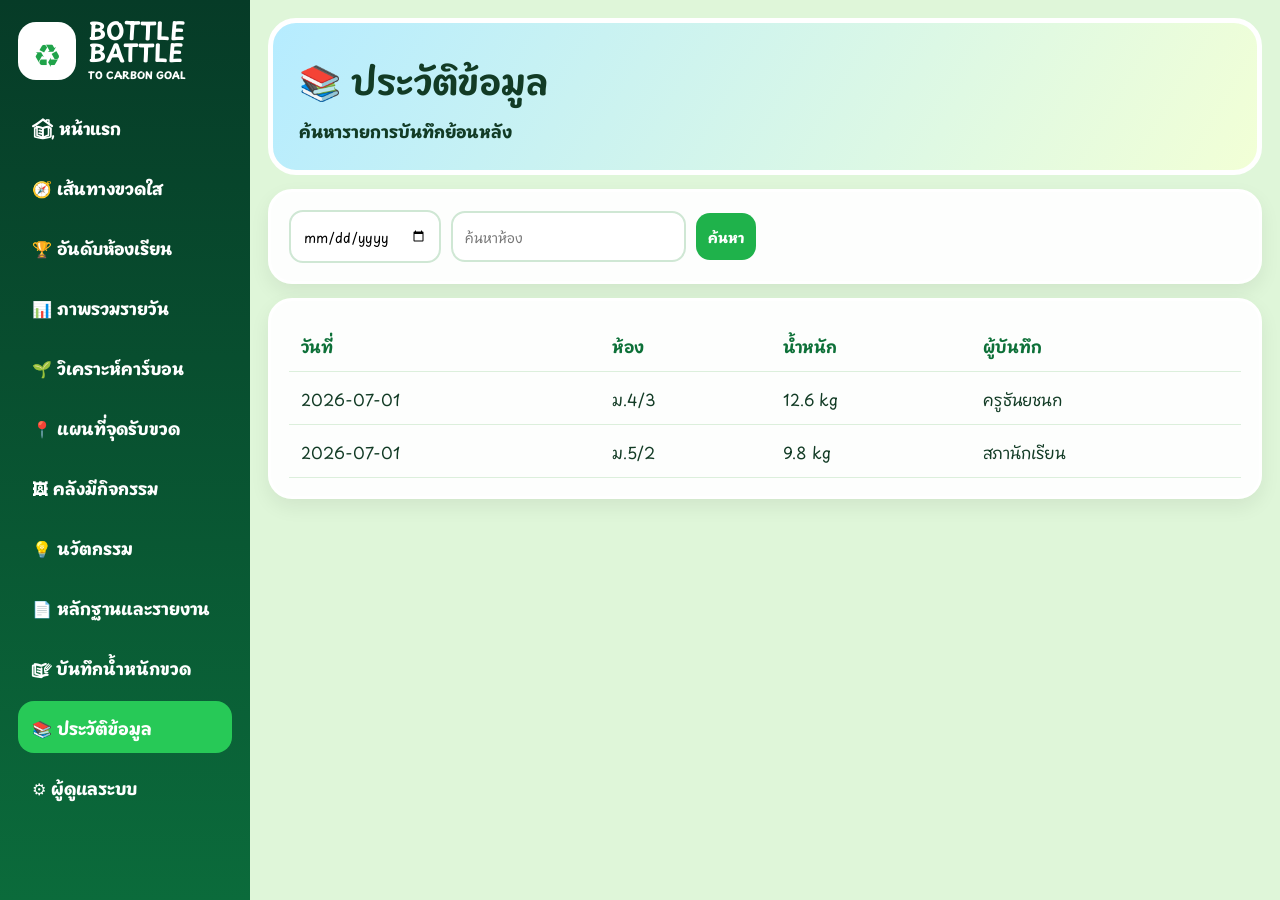
==== history.html @ 926719f8 "Add files via upload" ====
<!DOCTYPE html><html lang="th"><head><meta charset="UTF-8"><meta name="viewport" content="width=device-width, initial-scale=1.0"><title>ประวัติข้อมูล | Bottle Battle</title><link rel="preconnect" href="https://fonts.googleapis.com"><link rel="preconnect" href="https://fonts.gstatic.com" crossorigin><link href="https://fonts.googleapis.com/css2?family=Playpen+Sans+Thai:wght@400;600;700;800&display=swap" rel="stylesheet"><link rel="stylesheet" href="css/style.css"></head><body><aside class="sidebar"><div class="brand"><div class="brand-logo">♻</div><div><h2>BOTTLE<br>BATTLE</h2><p>TO CARBON GOAL</p></div></div><nav class="menu"><a href="index.html">🏠 หน้าแรก</a><a href="journey.html">🧭 เส้นทางขวดใส</a><a href="ranking.html">🏆 อันดับห้องเรียน</a><a href="dashboard.html">📊 ภาพรวมรายวัน</a><a href="carbon.html">🌱 วิเคราะห์คาร์บอน</a><a href="map.html">📍 แผนที่จุดรับขวด</a><a href="gallery.html">🖼 คลังมีกิจกรรม</a><a href="innovation.html">💡 นวัตกรรม</a><a href="report.html">📄 หลักฐานและรายงาน</a><a href="submit.html">✍️ บันทึกน้ำหนักขวด</a><a href="history.html">📚 ประวัติข้อมูล</a><a href="admin.html">⚙️ ผู้ดูแลระบบ</a></nav></aside><main class="main"><header class="page-title"><h1>📚 ประวัติข้อมูล</h1><p>ค้นหารายการบันทึกย้อนหลัง</p></header><section class="panel form-row"><input type="date" id="historyDate"><input id="historyClass" placeholder="ค้นหาห้อง"><button id="historyBtn">ค้นหา</button></section><section class="panel"><table><thead><tr><th>วันที่</th><th>ห้อง</th><th>น้ำหนัก</th><th>ผู้บันทึก</th></tr></thead><tbody id="historyTable"></tbody></table></section></main><script src="js/api.js"></script><script src="js/app.js"></script></body></html>
---- css/style.css ----
*{box-sizing:border-box}body{margin:0;font-family:"Playpen Sans Thai",system-ui,sans-serif;background:#dff6d9;color:#123b25;display:flex;min-height:100vh}.sidebar{width:250px;background:linear-gradient(180deg,#063b27,#0b6b3b);color:#fff;padding:18px;position:fixed;left:0;top:0;bottom:0;overflow:auto}.brand{display:flex;gap:12px;align-items:center;margin-bottom:18px}.brand-logo{width:58px;height:58px;background:#fff;color:#20a34a;border-radius:18px;display:grid;place-items:center;font-size:32px}.brand h2{margin:0;font-size:24px;line-height:.9}.brand p{margin:4px 0 0;font-size:10px;font-weight:800}.menu{display:flex;flex-direction:column;gap:8px}.menu a{color:#fff;text-decoration:none;padding:12px 14px;border-radius:16px;font-weight:800}.menu a:hover,.menu a.active{background:#27c957}.main{margin-left:250px;width:calc(100% - 250px);padding:18px}.hero{width:100%;padding:0;margin:0 0 18px;border:6px solid #fff;border-radius:30px;overflow:hidden;background:#fff;box-shadow:0 12px 35px #0002}.hero img{display:block;width:100%;height:auto}.kpi-grid{display:grid;grid-template-columns:repeat(4,1fr);gap:14px;margin-bottom:14px}.kpi-card,.panel{background:#fffffff2;border:3px solid #fff;border-radius:24px;box-shadow:0 8px 20px #0001}.kpi-card{padding:18px;text-align:center}.kpi-card .icon{font-size:42px}.kpi-card p{margin:6px 0;font-weight:800}.kpi-card h3{margin:6px 0;color:#119146;font-size:24px}.kpi-card span{font-size:13px;color:#52715d}.content-grid{display:grid;grid-template-columns:1fr 1fr;gap:14px}.panel{padding:18px;margin-bottom:14px}.panel-head{display:flex;justify-content:space-between;align-items:center}.panel-head h2{margin:0}.panel-head a{color:#0b803a;font-weight:800}.podium{display:flex;align-items:end;justify-content:center;gap:14px;min-height:220px}.podium-item{text-align:center;width:140px;border-radius:22px;padding:14px;background:#f6ffe9;border:3px solid #fff}.podium-item:nth-child(1){height:150px;background:#e8eef2}.podium-item:nth-child(2){height:190px;background:#ffd85a}.podium-item:nth-child(3){height:135px;background:#ffbd72}.podium-item .face{font-size:48px}.journey{display:grid;grid-template-columns:repeat(3,1fr);gap:10px}.journey.big{grid-template-columns:repeat(6,1fr)}.journey div{background:#f5ffef;border-radius:18px;border:2px solid #dcefd5;text-align:center;padding:16px}.journey b{display:inline-grid;place-items:center;width:38px;height:38px;border-radius:50%;background:#26b84f;color:#fff}.journey span{display:block;margin-top:8px;font-weight:800}.page-title{background:linear-gradient(120deg,#b6ecff,#f2ffd6);border:5px solid #fff;border-radius:28px;padding:26px;margin-bottom:14px}.page-title h1{margin:0;font-size:34px}.page-title p{margin:8px 0 0;font-weight:800}table{width:100%;border-collapse:collapse}th,td{padding:12px;border-bottom:1px solid #dcefdc;text-align:left}th{color:#0d7038}form{max-width:560px;display:grid;gap:12px}label{font-weight:800}input,select,textarea,button{font-family:inherit;padding:12px;border-radius:14px;border:2px solid #cfe7d4}button{background:#1fb24b;color:#fff;border:0;font-weight:800;cursor:pointer}.form-row{display:flex;gap:10px;flex-wrap:wrap;align-items:center}.map{height:430px;background:linear-gradient(#aee9ff,#c8ee9a);position:relative;display:grid;grid-template-columns:repeat(2,1fr);gap:16px}.map div{background:#22a957;color:#fff;border-radius:20px;padding:20px;text-align:center;font-weight:800}.gallery{display:grid;grid-template-columns:repeat(4,1fr);gap:14px}.gallery article{background:#fff;border-radius:22px;padding:30px;text-align:center;font-size:38px}.gallery b{display:block;font-size:16px}.carbon-box{font-size:24px}.carbon-box b{font-size:48px;color:#119146}@media(max-width:1000px){body{display:block}.sidebar{position:relative;width:100%;height:auto}.main{margin-left:0;width:100%}.kpi-grid,.content-grid,.journey,.journey.big,.gallery{grid-template-columns:1fr}}
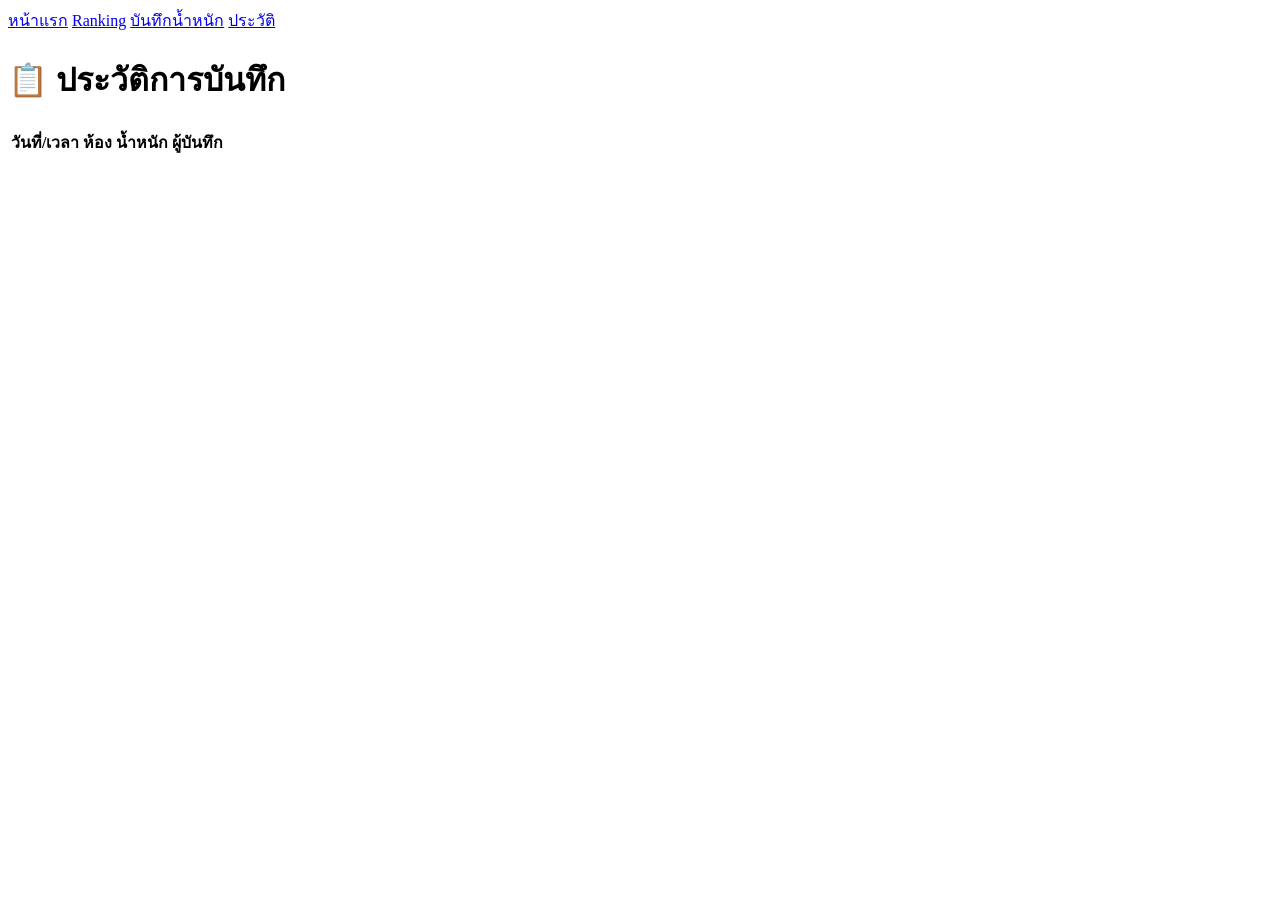
==== commit 9c152b22: "Add files via upload" ====
--- a/history.html
+++ b/history.html
@@ -1 +1,38 @@
-<!DOCTYPE html><html lang="th"><head><meta charset="UTF-8"><meta name="viewport" content="width=device-width, initial-scale=1.0"><title>ประวัติข้อมูล | Bottle Battle</title><link rel="preconnect" href="https://fonts.googleapis.com"><link rel="preconnect" href="https://fonts.gstatic.com" crossorigin><link href="https://fonts.googleapis.com/css2?family=Playpen+Sans+Thai:wght@400;600;700;800&display=swap" rel="stylesheet"><link rel="stylesheet" href="css/style.css"></head><body><aside class="sidebar"><div class="brand"><div class="brand-logo">♻</div><div><h2>BOTTLE<br>BATTLE</h2><p>TO CARBON GOAL</p></div></div><nav class="menu"><a href="index.html">🏠 หน้าแรก</a><a href="journey.html">🧭 เส้นทางขวดใส</a><a href="ranking.html">🏆 อันดับห้องเรียน</a><a href="dashboard.html">📊 ภาพรวมรายวัน</a><a href="carbon.html">🌱 วิเคราะห์คาร์บอน</a><a href="map.html">📍 แผนที่จุดรับขวด</a><a href="gallery.html">🖼 คลังมีกิจกรรม</a><a href="innovation.html">💡 นวัตกรรม</a><a href="report.html">📄 หลักฐานและรายงาน</a><a href="submit.html">✍️ บันทึกน้ำหนักขวด</a><a href="history.html">📚 ประวัติข้อมูล</a><a href="admin.html">⚙️ ผู้ดูแลระบบ</a></nav></aside><main class="main"><header class="page-title"><h1>📚 ประวัติข้อมูล</h1><p>ค้นหารายการบันทึกย้อนหลัง</p></header><section class="panel form-row"><input type="date" id="historyDate"><input id="historyClass" placeholder="ค้นหาห้อง"><button id="historyBtn">ค้นหา</button></section><section class="panel"><table><thead><tr><th>วันที่</th><th>ห้อง</th><th>น้ำหนัก</th><th>ผู้บันทึก</th></tr></thead><tbody id="historyTable"></tbody></table></section></main><script src="js/api.js"></script><script src="js/app.js"></script></body></html>
+<!DOCTYPE html>
+<html lang="th">
+<head>
+  <meta charset="UTF-8">
+  <title>ประวัติการบันทึก</title>
+  <meta name="viewport" content="width=device-width, initial-scale=1.0">
+  <link rel="stylesheet" href="style.css">
+</head>
+<body>
+  <nav class="menu">
+    <a href="index.html">หน้าแรก</a>
+    <a href="ranking.html">Ranking</a>
+    <a href="submit.html">บันทึกน้ำหนัก</a>
+    <a href="history.html">ประวัติ</a>
+  </nav>
+
+  <main class="page">
+    <h1>📋 ประวัติการบันทึก</h1>
+
+    <section class="table-card">
+      <table>
+        <thead>
+          <tr>
+            <th>วันที่/เวลา</th>
+            <th>ห้อง</th>
+            <th>น้ำหนัก</th>
+            <th>ผู้บันทึก</th>
+          </tr>
+        </thead>
+        <tbody id="historyTable"></tbody>
+      </table>
+    </section>
+  </main>
+
+  <script src="api.js"></script>
+  <script src="history.js"></script>
+</body>
+</html>
